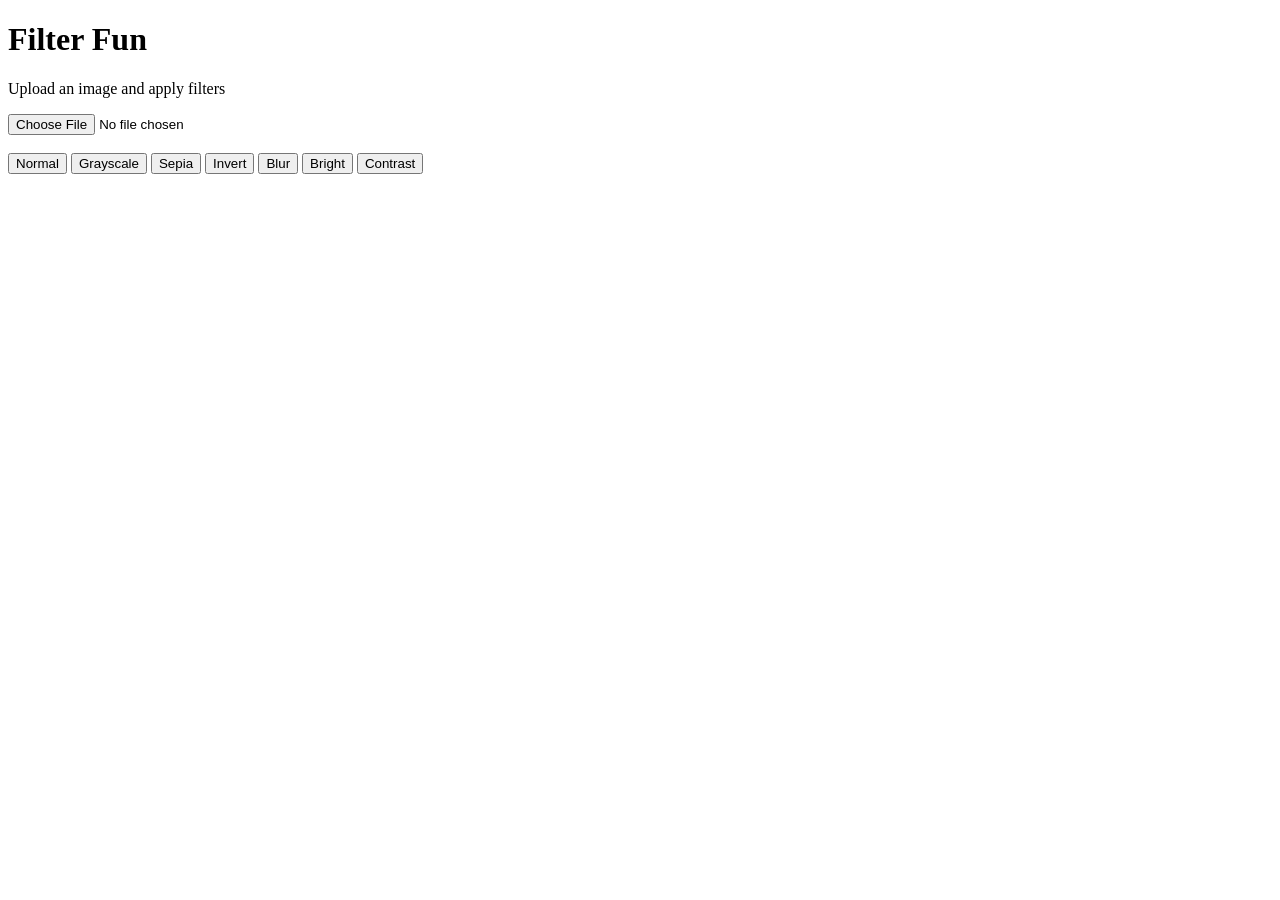
==== index.html @ 6f13c6e2 "Create index.html" ====
<!DOCTYPE html>
<html lang="en">
<head>
  <meta charset="UTF-8">
  <title>Filter Fun</title>
  <link rel="stylesheet" href="style.css">
</head>
<body>

  <h1>Filter Fun</h1>
  <p>Upload an image and apply filters</p>

  <input type="file" id="upload" accept="image/*">

  <div class="image-box">
    <img id="preview" />
  </div>

  <div class="buttons">
    <button onclick="setFilter('none')">Normal</button>
    <button onclick="setFilter('grayscale(100%)')">Grayscale</button>
    <button onclick="setFilter('sepia(100%)')">Sepia</button>
    <button onclick="setFilter('invert(100%)')">Invert</button>
    <button onclick="setFilter('blur(5px)')">Blur</button>
    <button onclick="setFilter('brightness(150%)')">Bright</button>
    <button onclick="setFilter('contrast(200%)')">Contrast</button>
  </div>

  <script src="script.js"></script>
</body>
</html>
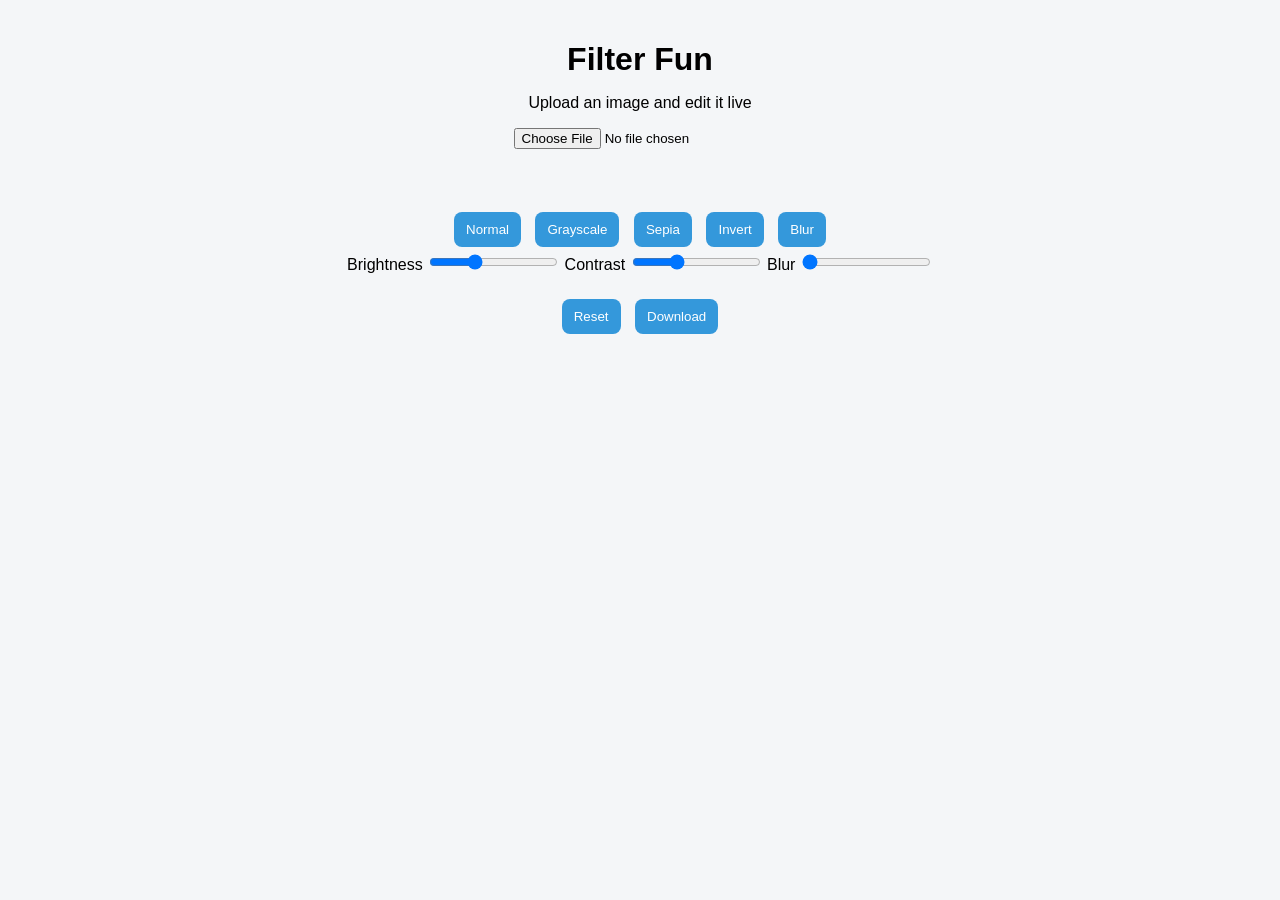
==== commit 4a5cf297: "upgrade filter app with sliders, reset, and download feature" ====
--- a/index.html
+++ b/index.html
@@ -8,7 +8,7 @@
 <body>
 
   <h1>Filter Fun</h1>
-  <p>Upload an image and apply filters</p>
+  <p>Upload an image and edit it live</p>
 
   <input type="file" id="upload" accept="image/*">
 
@@ -16,16 +16,33 @@
     <img id="preview" />
   </div>
 
+  <!-- BUTTON FILTERS -->
   <div class="buttons">
     <button onclick="setFilter('none')">Normal</button>
     <button onclick="setFilter('grayscale(100%)')">Grayscale</button>
     <button onclick="setFilter('sepia(100%)')">Sepia</button>
     <button onclick="setFilter('invert(100%)')">Invert</button>
-    <button onclick="setFilter('blur(5px)')">Blur</button>
-    <button onclick="setFilter('brightness(150%)')">Bright</button>
-    <button onclick="setFilter('contrast(200%)')">Contrast</button>
+    <button onclick="setFilter('blur(4px)')">Blur</button>
+  </div>
+
+  <!-- SLIDERS -->
+  <div class="sliders">
+    <label>Brightness</label>
+    <input type="range" id="brightness" min="50" max="200" value="100">
+
+    <label>Contrast</label>
+    <input type="range" id="contrast" min="50" max="200" value="100">
+
+    <label>Blur</label>
+    <input type="range" id="blur" min="0" max="10" value="0">
+  </div>
+
+  <!-- EXTRA CONTROLS -->
+  <div class="buttons">
+    <button onclick="resetFilters()">Reset</button>
+    <button onclick="downloadImage()">Download</button>
   </div>
 
   <script src="script.js"></script>
 </body>
-</html>
+</html>
--- a/style.css
+++ b/style.css
@@ -0,0 +1,40 @@
+body {
+  font-family: Arial, sans-serif;
+  text-align: center;
+  background: #f4f6f8;
+  margin: 0;
+  padding: 20px;
+}
+
+h1 {
+  margin-bottom: 5px;
+}
+
+.image-box {
+  margin-top: 20px;
+}
+
+img {
+  max-width: 320px;
+  border-radius: 10px;
+  margin-top: 10px;
+  transition: 0.3s;
+}
+
+.buttons {
+  margin-top: 20px;
+}
+
+button {
+  margin: 5px;
+  padding: 10px 12px;
+  border: none;
+  border-radius: 8px;
+  background: #3498db;
+  color: white;
+  cursor: pointer;
+}
+
+button:hover {
+  background: #217dbb;
+}
